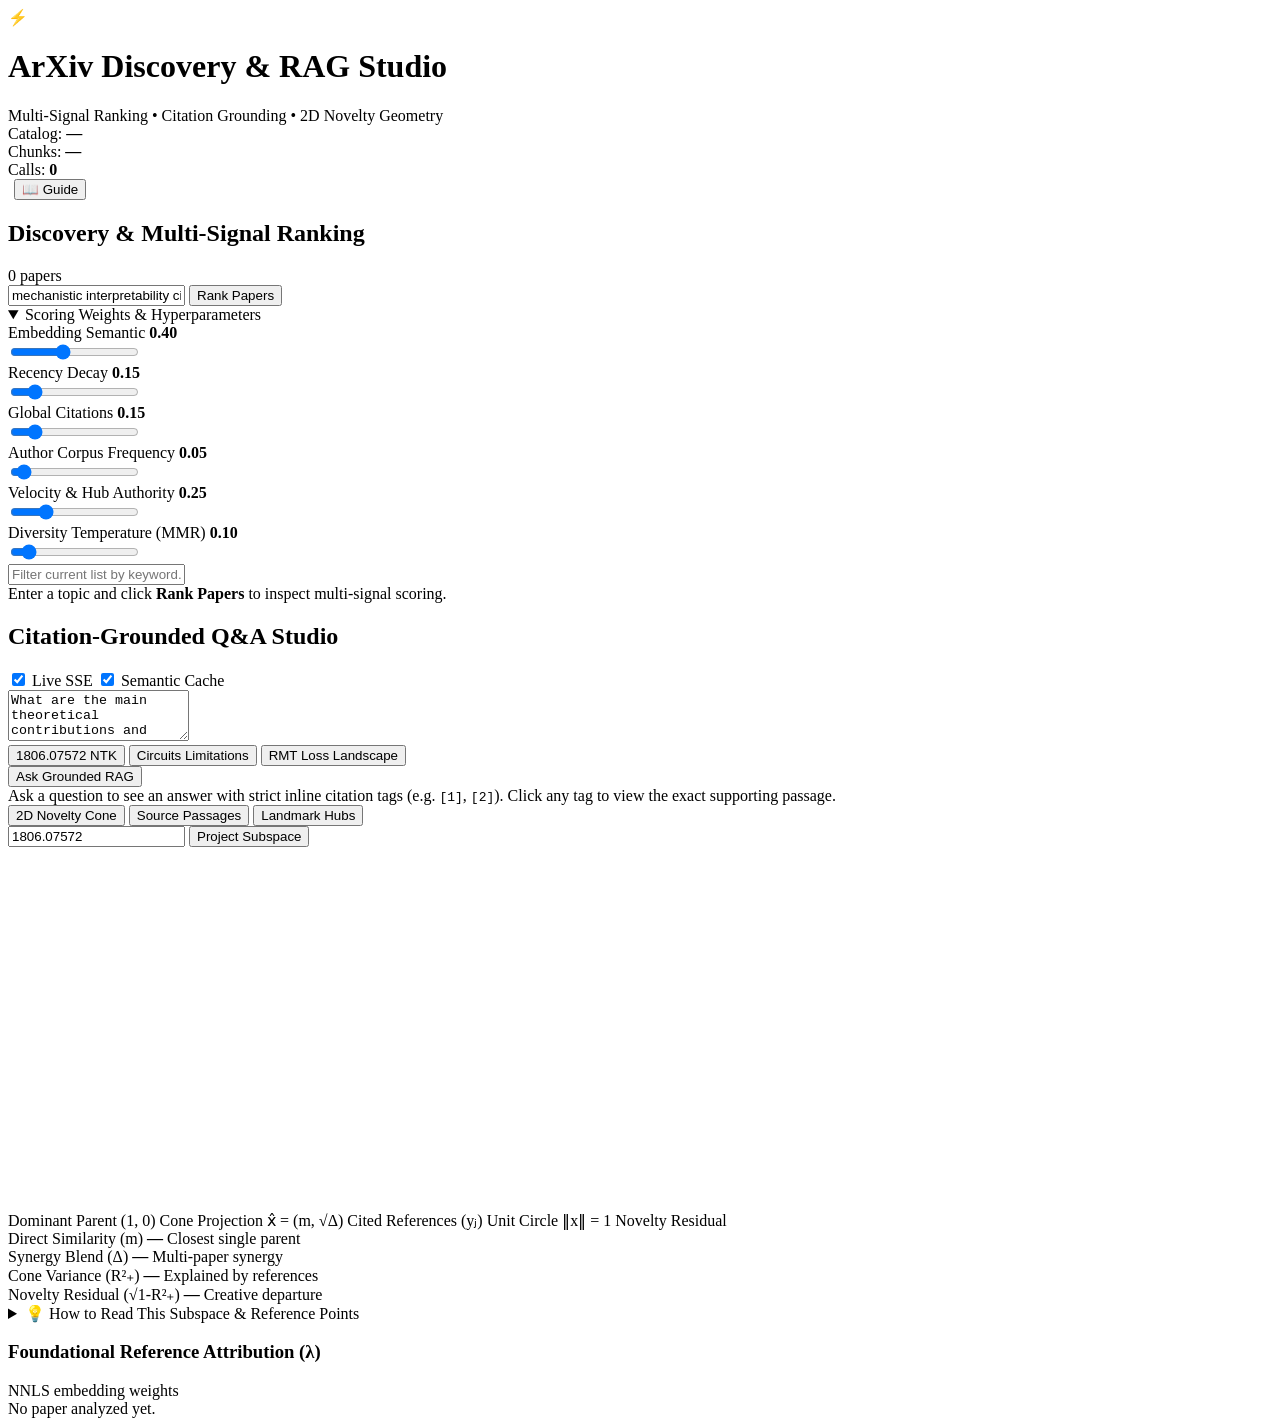
==== web/index.html @ 70a377fc "feat: flagship scientific discovery platform, 2D novelty geometry & autonomous pipelines - Web Studi" ====
<!DOCTYPE html>
<html lang="en">
<head>
  <meta charset="UTF-8">
  <meta name="viewport" content="width=device-width, initial-scale=1.0">
  <title>ArXiv Scientific Discovery Platform</title>
  <link rel="stylesheet" href="/styles.css">
  <link rel="preconnect" href="https://fonts.googleapis.com">
  <link rel="preconnect" href="https://fonts.gstatic.com" crossorigin>
  <link href="https://fonts.googleapis.com/css2?family=Inter:wght@400;500;600;700&family=JetBrains+Mono:wght@400;500;600&display=swap" rel="stylesheet">
</head>
<body>
  <!-- Top Navigation Header -->
  <header class="app-header">
    <div class="header-brand">
      <div class="brand-icon">⚡</div>
      <div class="brand-text">
        <h1>ArXiv Discovery & RAG Studio</h1>
        <span class="subtext">Multi-Signal Ranking • Citation Grounding • 2D Novelty Geometry</span>
      </div>
    </div>
    <div class="header-status" id="headerStatus">
      <div class="status-badge" id="catalogBadge"><span class="dot"></span> Catalog: <strong id="catalogCount">—</strong></div>
      <div class="status-badge" id="chromaBadge"><span class="dot"></span> Chunks: <strong id="chunksCount">—</strong></div>
      <div class="status-badge" id="telemetryBadge"><span class="dot"></span> Calls: <strong id="telemetryCalls">0</strong></div>
      <button class="secondary-btn-sm" id="btnOpenGuide" style="margin-left: 6px;">📖 Guide</button>
    </div>
  </header>

  <!-- Main Three-Pane Layout -->
  <main class="studio-container">
    
    <!-- LEFT PANE: Discovery & Ranking -->
    <section class="pane left-pane" id="discoveryPane">
      <div class="pane-header">
        <h2>Discovery & Multi-Signal Ranking</h2>
        <span class="badge" id="rankCountBadge">0 papers</span>
      </div>

      <div class="search-box">
        <input type="text" id="rankQuery" placeholder="Search literature or enter research topic..." value="mechanistic interpretability circuits">
        <button id="btnRank" class="primary-btn">Rank Papers</button>
      </div>

      <!-- Live Signal Weight Sliders -->
      <details class="weights-expander" open>
        <summary>Scoring Weights & Hyperparameters</summary>
        <div class="slider-grid">
          <div class="slider-group">
            <div class="slider-label">
              <span>Embedding Semantic</span>
              <strong id="wEmbVal">0.40</strong>
            </div>
            <input type="range" id="wEmb" min="0" max="1" step="0.05" value="0.40">
          </div>
          <div class="slider-group">
            <div class="slider-label">
              <span>Recency Decay</span>
              <strong id="wRecVal">0.15</strong>
            </div>
            <input type="range" id="wRec" min="0" max="1" step="0.05" value="0.15">
          </div>
          <div class="slider-group">
            <div class="slider-label">
              <span>Global Citations</span>
              <strong id="wCitVal">0.15</strong>
            </div>
            <input type="range" id="wCit" min="0" max="1" step="0.05" value="0.15">
          </div>
          <div class="slider-group">
            <div class="slider-label">
              <span>Author Corpus Frequency</span>
              <strong id="wAuthVal">0.05</strong>
            </div>
            <input type="range" id="wAuth" min="0" max="1" step="0.05" value="0.05">
          </div>
          <div class="slider-group">
            <div class="slider-label">
              <span>Velocity & Hub Authority</span>
              <strong id="wVelVal">0.25</strong>
            </div>
            <input type="range" id="wVel" min="0" max="1" step="0.05" value="0.25">
          </div>
          <div class="slider-group">
            <div class="slider-label">
              <span>Diversity Temperature (MMR)</span>
              <strong id="wTempVal">0.10</strong>
            </div>
            <input type="range" id="wTemp" min="0" max="1" step="0.05" value="0.10">
          </div>
        </div>
      </details>

      <!-- Fast FTS5 Filter -->
      <div class="sub-filter">
        <input type="text" id="ftsKeyword" placeholder="Filter current list by keyword...">
      </div>

      <!-- Ranked Results List -->
      <div class="results-list" id="rankResultsList">
        <div class="empty-state">Enter a topic and click <strong>Rank Papers</strong> to inspect multi-signal scoring.</div>
      </div>
    </section>

    <!-- CENTER PANE: Citation-Grounded Q&A Studio -->
    <section class="pane center-pane" id="qaPane">
      <div class="pane-header">
        <h2>Citation-Grounded Q&A Studio</h2>
        <div class="header-controls">
          <label class="toggle-control"><input type="checkbox" id="chkStream" checked> Live SSE</label>
          <label class="toggle-control"><input type="checkbox" id="chkCache" checked> Semantic Cache</label>
        </div>
      </div>

      <div class="qa-input-box">
        <textarea id="qaQuery" rows="3" placeholder="Ask a technical research question grounded in the ingested literature... (e.g. What is the core theorem of NTK in 1806.07572?)">What are the main theoretical contributions and empirical findings in arXiv paper 1806.07572?</textarea>
        <div class="qa-actions">
          <div class="preset-pills">
            <button class="preset-pill" data-q="What is the main contribution of paper 1806.07572?">1806.07572 NTK</button>
            <button class="preset-pill" data-q="What are the key limitations of circuit discovery in transformers?">Circuits Limitations</button>
            <button class="preset-pill" data-q="Explain the loss landscape under random matrix theory.">RMT Loss Landscape</button>
          </div>
          <button id="btnAsk" class="primary-btn">Ask Grounded RAG</button>
        </div>
      </div>

      <!-- Answer Container -->
      <div class="qa-response-area" id="qaResponseArea">
        <div class="qa-meta-bar" id="qaMetaBar" style="display: none;">
          <span class="meta-tag" id="metaCoverage">Coverage: —</span>
          <span class="meta-tag" id="metaCache">Cache: Miss</span>
          <span class="meta-tag" id="metaLatency">Latency: — ms</span>
          <button class="export-btn" id="btnExportBib">Export BibTeX</button>
          <button class="export-btn" id="btnExportMd">Copy Markdown</button>
        </div>
        <div class="answer-content" id="answerContent">
          <div class="empty-state">Ask a question to see an answer with strict inline citation tags (e.g. <code>[1]</code>, <code>[2]</code>). Click any tag to view the exact supporting passage.</div>
        </div>
      </div>
    </section>

    <!-- RIGHT PANE: Subspace Explorer & Source Inspector -->
    <section class="pane right-pane" id="inspectorPane">
      <div class="pane-header">
        <div class="tab-buttons">
          <button class="tab-btn active" id="tabBtnSubspace">2D Novelty Cone</button>
          <button class="tab-btn" id="tabBtnPassages">Source Passages</button>
          <button class="tab-btn" id="tabBtnHubs">Landmark Hubs</button>
        </div>
      </div>

      <!-- Subspace Explorer Tab Content -->
      <div class="tab-content" id="tabSubspace">
        <div class="subspace-controls">
          <input type="text" id="noveltyArxivId" placeholder="arXiv ID (e.g. 1806.07572)" value="1806.07572">
          <button id="btnComputeNovelty" class="secondary-btn">Project Subspace</button>
        </div>

        <div class="typology-header" id="typologyHeader" style="display: none;">
          <span class="typology-pill" id="typologyPill">Synergistic Blend</span>
          <span class="coverage-pill" id="coveragePill">Full Abstract Coverage</span>
        </div>

        <div class="canvas-container">
          <div class="canvas-tooltip" id="canvasTooltip" style="display: none;"></div>
          <canvas id="subspaceCanvas" width="420" height="360"></canvas>
          <div class="canvas-legend">
            <span class="legend-item"><span class="legend-dot parent"></span> Dominant Parent (1, 0)</span>
            <span class="legend-item"><span class="legend-dot recon"></span> Cone Projection x̂ = (m, √Δ)</span>
            <span class="legend-item"><span class="legend-dot cited"></span> Cited References (yⱼ)</span>
            <span class="legend-item"><span class="legend-dot unit"></span> Unit Circle ‖x‖ = 1</span>
            <span class="legend-item"><span class="legend-dot residual"></span> Novelty Residual</span>
          </div>
        </div>

        <!-- Metric Cards -->
        <div class="metrics-cards" id="noveltyMetrics">
          <div class="metric-card" title="Max cosine similarity to the single closest reference paper.">
            <span class="metric-title">Direct Similarity (m)</span>
            <strong class="metric-value" id="mVal">—</strong>
            <span class="metric-sub">Closest single parent</span>
          </div>
          <div class="metric-card" title="Multi-parent synergy blend: R²₊ - m². Reflects genuine combination of ideas.">
            <span class="metric-title">Synergy Blend (Δ)</span>
            <strong class="metric-value" id="deltaVal">—</strong>
            <span class="metric-sub">Multi-paper synergy</span>
          </div>
          <div class="metric-card" title="Total non-negative fraction of paper explained by reference cone.">
            <span class="metric-title">Cone Variance (R²₊)</span>
            <strong class="metric-value" id="r2Val">—</strong>
            <span class="metric-sub">Explained by references</span>
          </div>
          <div class="metric-card" title="Radial distance from reconstruction to unit circle. Pure innovation outside prior art.">
            <span class="metric-title">Novelty Residual (√1-R²₊)</span>
            <strong class="metric-value" id="resVal">—</strong>
            <span class="metric-sub">Creative departure</span>
          </div>
        </div>

        <!-- Interpretability Guide -->
        <details class="guide-expander">
          <summary>💡 How to Read This Subspace & Reference Points</summary>
          <div class="guide-body">
            <div class="guide-item">
              <strong>Dominant Parent Dot (Red, 1, 0):</strong> The single foundational paper in the bibliography with the highest direct cosine similarity ($m$) to this paper.
            </div>
            <div class="guide-item">
              <strong>Scattered Dots (Grey / Purple yⱼ):</strong> The other cited reference papers from the paper's bibliography projected onto this plane. Their positions show how each relates to the dominant parent vs the synergy direction.
            </div>
            <div class="guide-item">
              <strong>Cone Projection Dot (Blue x̂):</strong> The synthesized combination of foundational references ($\sum \lambda_j y_j$). It sits in the nonnegative cone spanned by the references (radius = $\sqrt{R^2_+}$).
            </div>
            <div class="guide-item">
              <strong>Orange Dashed Line:</strong> The orthogonal novelty residual gap from $\hat{x}$ out to the unit circle $\|x\| = 1$. The longer this line, the greater the paper's creative departure from its cited literature.
            </div>
          </div>
        </details>

        <!-- Foundational References Attribution -->
        <div class="attribution-section">
          <div class="attribution-header">
            <h3>Foundational Reference Attribution (λ)</h3>
            <span class="subtext">NNLS embedding weights</span>
          </div>
          <div class="attribution-table-container" id="attributionTable">
            <div class="empty-state-sm">No paper analyzed yet.</div>
          </div>
        </div>
      </div>

      <!-- Source Passages Tab Content -->
      <div class="tab-content" id="tabPassages" style="display: none;">
        <div class="passages-header">
          <span id="passagesCount">0 retrieved passages</span>
        </div>
        <div class="passages-list" id="passagesList">
          <div class="empty-state">No query run yet. Ask a question or click a citation tag to inspect retrieved source passages.</div>
        </div>
      </div>

      <!-- Landmark Hubs Tab Content -->
      <div class="tab-content" id="tabHubs" style="display: none;">
        <div class="hubs-header">
          <span>Top Global Landmark Papers in Graph</span>
          <button class="secondary-btn-sm" id="btnRefreshHubs">Refresh</button>
        </div>
        <div class="hubs-list" id="hubsList">
          <div class="loading-state">Loading citation hubs...</div>
        </div>
      </div>
    </section>

  </main>

  <!-- Interactive User Guide & Quickstart Modal -->
  <div class="guide-modal-backdrop" id="guideModal" style="display: none;">
    <div class="guide-modal-content">
      <div class="guide-modal-header">
        <h2>📖 Discovery Platform User Guide & Architecture</h2>
        <button class="guide-modal-close" id="btnCloseGuide">✕</button>
      </div>
      <div class="guide-modal-body">
        <div class="guide-step">
          <h3>1. Discovery & Multi-Signal Ranking</h3>
          <p>Search over 5,700 catalog papers or your research domain. Adjust weights to balance <strong>Embedding fit</strong>, <strong>Recency half-life</strong>, <strong>Global citations</strong>, and <strong>Author domain authority</strong>. Click any paper to copy its ID or inspect its subspace.</p>
        </div>
        <div class="guide-step">
          <h3>2. Citation-Grounded Q&A</h3>
          <p>Ask scientific questions and receive streaming answers with inline <strong>[1], [2]</strong> citations grounded in full-text chunks. Click any citation tag to jump directly to the supporting passage in the <strong>Source Passages</strong> tab.</p>
        </div>
        <div class="guide-step">
          <h3>3. 2D Novelty Cone & Foundational References</h3>
          <p>Enter any arXiv ID to project it into a 2D orthonormal reference subspace:</p>
          <ul>
            <li><strong>Red Dot (1, 0):</strong> The single closest foundational parent ($e_1$ baseline, cosine similarity $m$).</li>
            <li><strong>Blue Dot (x̂):</strong> Nonnegative linear synthesis ($\sum \lambda_j y_j$) inside the reference cone.</li>
            <li><strong>Scattered Dots (yⱼ):</strong> All other cited works. <em>Indigo dots</em> are active parents with $\lambda_j > 0$; <em>grey dots</em> are background citations.</li>
            <li><strong>Orange Dashed Line:</strong> Novelty residual gap ($\sqrt{1 - R^2_+}$) measuring departure from prior art to the unit circle.</li>
          </ul>
        </div>
        <div class="guide-step">
          <h3>4. Verified Authoritative Links</h3>
          <p>Every foundational reference provides direct external links to its official source: <strong>arXiv</strong>, <strong>DOI</strong>, or <strong>Semantic Scholar</strong>.</p>
        </div>
      </div>
    </div>
  </div>

  <script src="/app.js"></script>
</body>
</html>
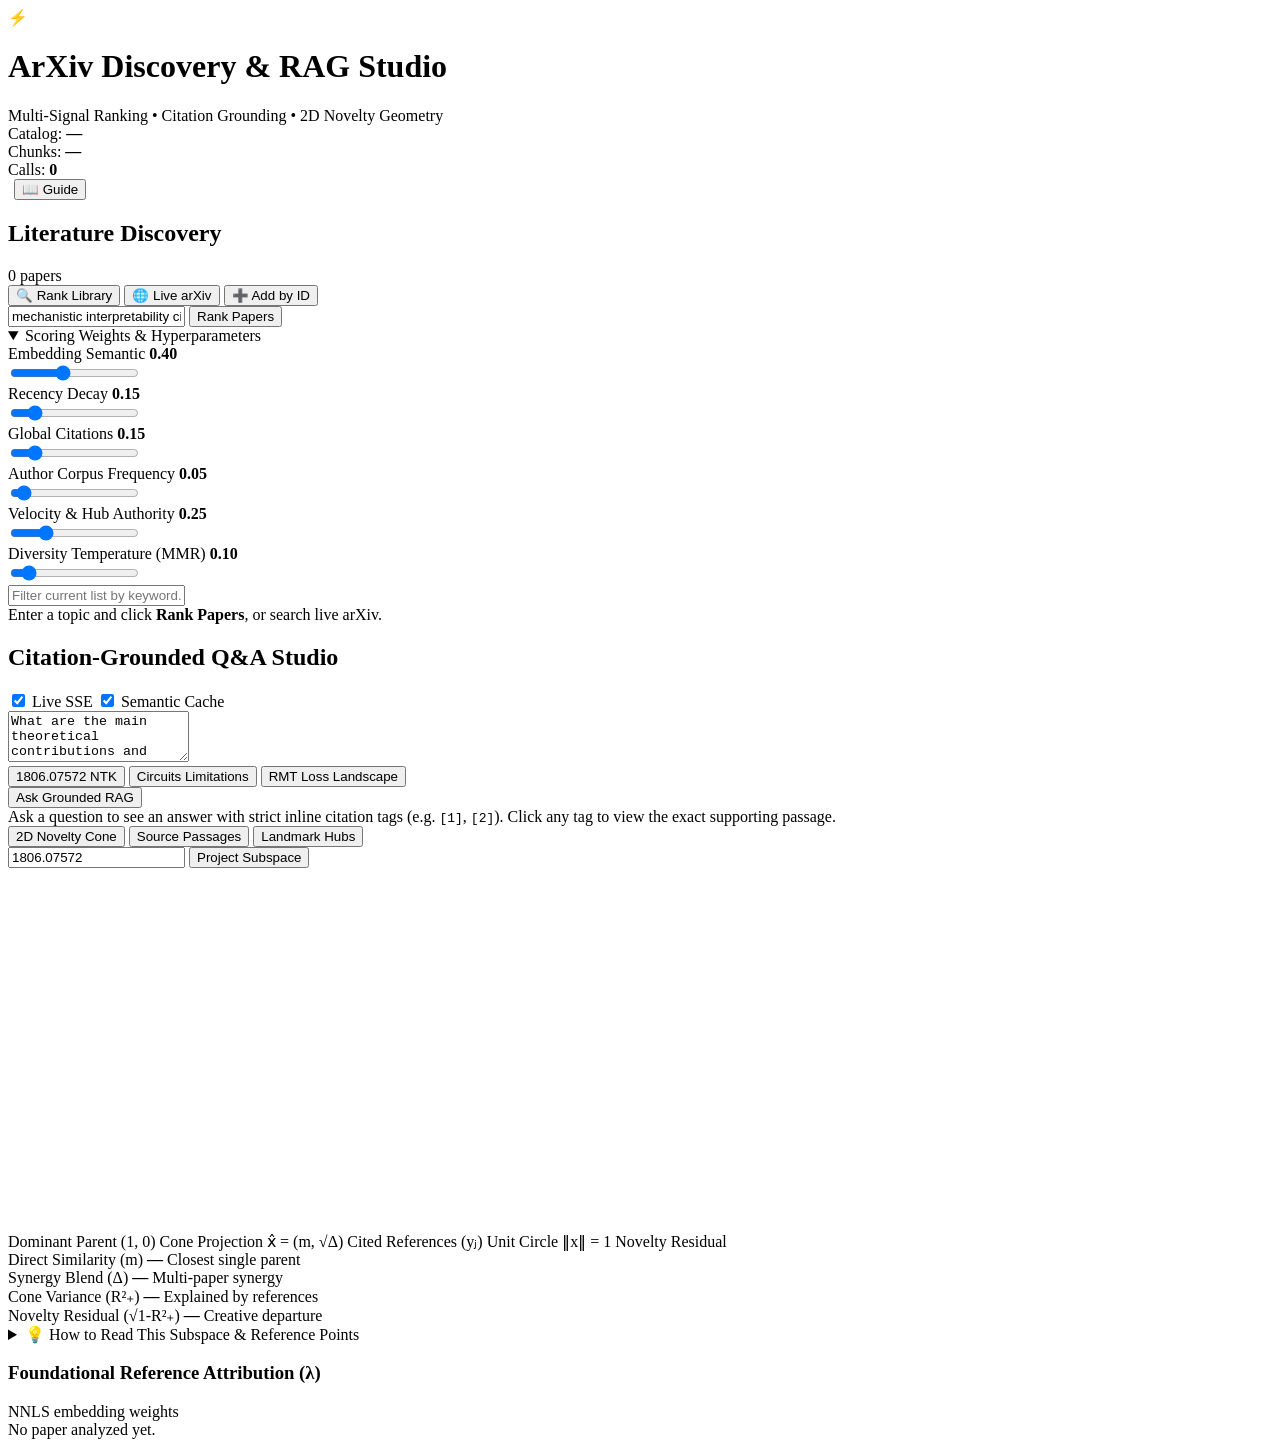
==== commit 393be4ec: "fix(novelty, embed): resolve MPS memory exhaustion and eliminate LAPACK DLASCL NaNs Full-scale catal" ====
--- a/web/index.html
+++ b/web/index.html
@@ -33,72 +33,120 @@
     <!-- LEFT PANE: Discovery & Ranking -->
     <section class="pane left-pane" id="discoveryPane">
       <div class="pane-header">
-        <h2>Discovery & Multi-Signal Ranking</h2>
+        <h2>Literature Discovery</h2>
         <span class="badge" id="rankCountBadge">0 papers</span>
       </div>
 
-      <div class="search-box">
-        <input type="text" id="rankQuery" placeholder="Search literature or enter research topic..." value="mechanistic interpretability circuits">
-        <button id="btnRank" class="primary-btn">Rank Papers</button>
-      </div>
-
-      <!-- Live Signal Weight Sliders -->
-      <details class="weights-expander" open>
-        <summary>Scoring Weights & Hyperparameters</summary>
-        <div class="slider-grid">
-          <div class="slider-group">
-            <div class="slider-label">
-              <span>Embedding Semantic</span>
-              <strong id="wEmbVal">0.40</strong>
-            </div>
-            <input type="range" id="wEmb" min="0" max="1" step="0.05" value="0.40">
-          </div>
-          <div class="slider-group">
-            <div class="slider-label">
-              <span>Recency Decay</span>
-              <strong id="wRecVal">0.15</strong>
-            </div>
-            <input type="range" id="wRec" min="0" max="1" step="0.05" value="0.15">
-          </div>
-          <div class="slider-group">
-            <div class="slider-label">
-              <span>Global Citations</span>
-              <strong id="wCitVal">0.15</strong>
-            </div>
-            <input type="range" id="wCit" min="0" max="1" step="0.05" value="0.15">
-          </div>
-          <div class="slider-group">
-            <div class="slider-label">
-              <span>Author Corpus Frequency</span>
-              <strong id="wAuthVal">0.05</strong>
-            </div>
-            <input type="range" id="wAuth" min="0" max="1" step="0.05" value="0.05">
-          </div>
-          <div class="slider-group">
-            <div class="slider-label">
-              <span>Velocity & Hub Authority</span>
-              <strong id="wVelVal">0.25</strong>
-            </div>
-            <input type="range" id="wVel" min="0" max="1" step="0.05" value="0.25">
-          </div>
-          <div class="slider-group">
-            <div class="slider-label">
-              <span>Diversity Temperature (MMR)</span>
-              <strong id="wTempVal">0.10</strong>
-            </div>
-            <input type="range" id="wTemp" min="0" max="1" step="0.05" value="0.10">
-          </div>
-        </div>
-      </details>
-
-      <!-- Fast FTS5 Filter -->
-      <div class="sub-filter">
-        <input type="text" id="ftsKeyword" placeholder="Filter current list by keyword...">
-      </div>
-
-      <!-- Ranked Results List -->
+      <!-- Discovery Mode Switcher -->
+      <div class="discovery-mode-bar">
+        <button class="mode-btn active" id="modeBtnRank" title="Search & rank literature in local library">🔍 Rank Library</button>
+        <button class="mode-btn" id="modeBtnArxiv" title="Search live arXiv across any discipline">🌐 Live arXiv</button>
+        <button class="mode-btn" id="modeBtnImport" title="Add specific paper by arXiv ID">➕ Add by ID</button>
+      </div>
+
+      <!-- VIEW 1: Local Library Multi-Signal Ranking -->
+      <div id="viewRank" class="discovery-view">
+        <div class="search-box">
+          <input type="text" id="rankQuery" placeholder="Search literature or enter arXiv ID..." value="mechanistic interpretability circuits">
+          <button id="btnRank" class="primary-btn">Rank Papers</button>
+        </div>
+
+        <!-- Live Signal Weight Sliders -->
+        <details class="weights-expander" open>
+          <summary>Scoring Weights & Hyperparameters</summary>
+          <div class="slider-grid">
+            <div class="slider-group">
+              <div class="slider-label">
+                <span>Embedding Semantic</span>
+                <strong id="wEmbVal">0.40</strong>
+              </div>
+              <input type="range" id="wEmb" min="0" max="1" step="0.05" value="0.40">
+            </div>
+            <div class="slider-group">
+              <div class="slider-label">
+                <span>Recency Decay</span>
+                <strong id="wRecVal">0.15</strong>
+              </div>
+              <input type="range" id="wRec" min="0" max="1" step="0.05" value="0.15">
+            </div>
+            <div class="slider-group">
+              <div class="slider-label">
+                <span>Global Citations</span>
+                <strong id="wCitVal">0.15</strong>
+              </div>
+              <input type="range" id="wCit" min="0" max="1" step="0.05" value="0.15">
+            </div>
+            <div class="slider-group">
+              <div class="slider-label">
+                <span>Author Corpus Frequency</span>
+                <strong id="wAuthVal">0.05</strong>
+              </div>
+              <input type="range" id="wAuth" min="0" max="1" step="0.05" value="0.05">
+            </div>
+            <div class="slider-group">
+              <div class="slider-label">
+                <span>Velocity & Hub Authority</span>
+                <strong id="wVelVal">0.25</strong>
+              </div>
+              <input type="range" id="wVel" min="0" max="1" step="0.05" value="0.25">
+            </div>
+            <div class="slider-group">
+              <div class="slider-label">
+                <span>Diversity Temperature (MMR)</span>
+                <strong id="wTempVal">0.10</strong>
+              </div>
+              <input type="range" id="wTemp" min="0" max="1" step="0.05" value="0.10">
+            </div>
+          </div>
+        </details>
+
+        <!-- Fast FTS5 Filter -->
+        <div class="sub-filter">
+          <input type="text" id="ftsKeyword" placeholder="Filter current list by keyword...">
+        </div>
+      </div>
+
+      <!-- VIEW 2: Live arXiv Search across ANY discipline (Astrophysics, Physics, CS, Bio, etc.) -->
+      <div id="viewArxiv" class="discovery-view" style="display: none;">
+        <div class="search-box-stacked">
+          <input type="text" id="arxivLiveQuery" placeholder="Search live arXiv (e.g. gravitational waves, exoplanets)..." value="gravitational waves black hole mergers">
+          <div class="arxiv-filter-row">
+            <select id="arxivCategorySelect" class="category-select">
+              <option value="">All Categories</option>
+              <option value="astro-ph">Astrophysics (astro-ph)</option>
+              <option value="physics">Physics (physics)</option>
+              <option value="quant-ph">Quantum Physics (quant-ph)</option>
+              <option value="cs">Computer Science (cs)</option>
+              <option value="math">Mathematics (math)</option>
+              <option value="q-bio">Quantitative Biology (q-bio)</option>
+              <option value="stat">Statistics (stat)</option>
+            </select>
+            <button id="btnSearchArxiv" class="primary-btn">Search arXiv</button>
+          </div>
+        </div>
+      </div>
+
+      <!-- VIEW 3: Direct Paper Import by arXiv ID -->
+      <div id="viewImport" class="discovery-view" style="display: none;">
+        <div class="import-box">
+          <span class="import-label">Add Any arXiv Paper to Library & Q&A:</span>
+          <div class="search-box" style="padding: 8px 0; border: none;">
+            <input type="text" id="importArxivId" placeholder="e.g. 1704.05858 or https://arxiv.org/abs/1704.05858">
+            <button id="btnImportPaper" class="primary-btn">Import</button>
+          </div>
+          <div class="import-options">
+            <label class="toggle-control" style="font-size: 11px;">
+              <input type="checkbox" id="chkImportRAG" checked>
+              Download PDF & Ingest into Q&A immediately
+            </label>
+          </div>
+          <div id="importStatus" class="import-status"></div>
+        </div>
+      </div>
+
+      <!-- Results List (Shared container) -->
       <div class="results-list" id="rankResultsList">
-        <div class="empty-state">Enter a topic and click <strong>Rank Papers</strong> to inspect multi-signal scoring.</div>
+        <div class="empty-state">Enter a topic and click <strong>Rank Papers</strong>, or search live arXiv.</div>
       </div>
     </section>
 
